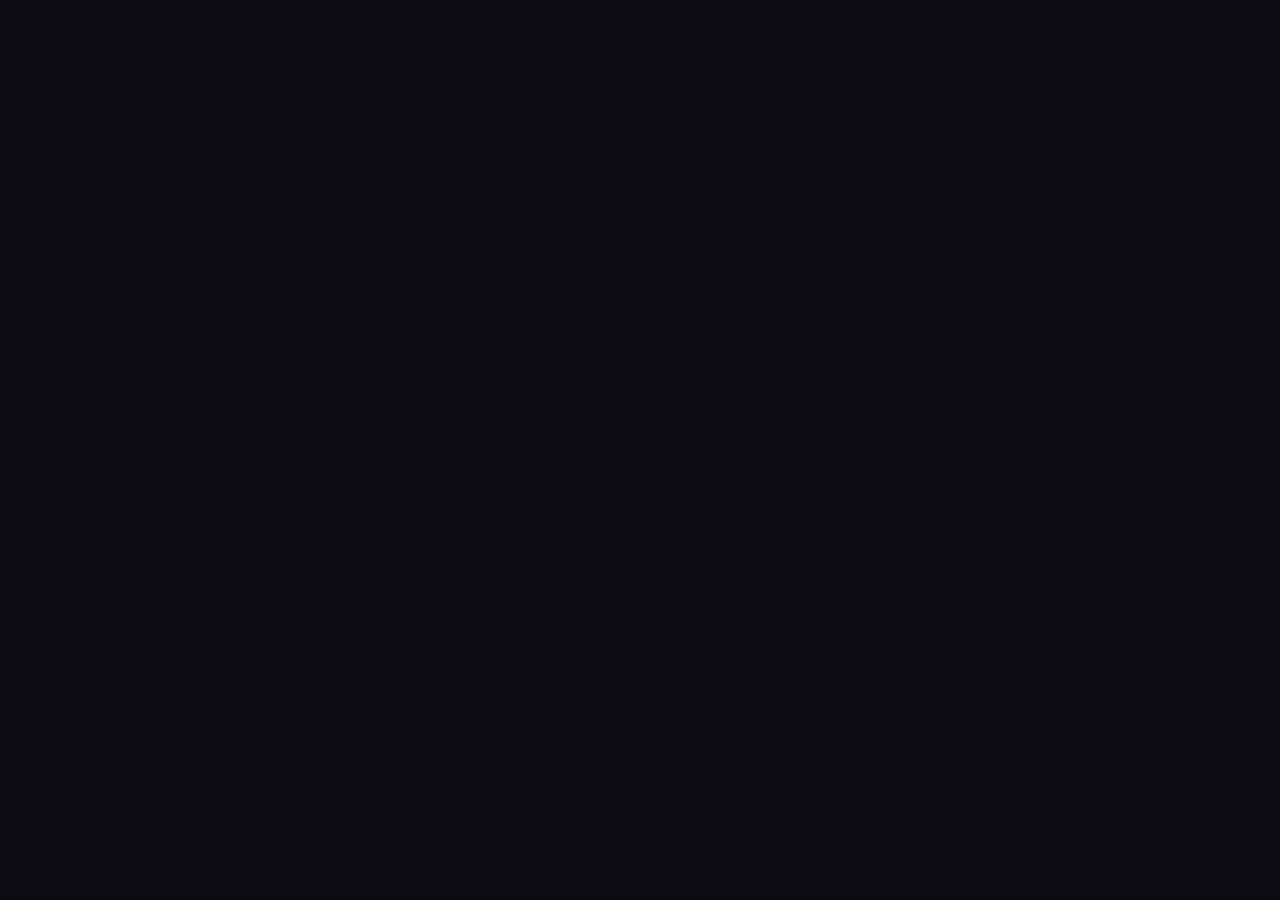
==== index.html @ bf1c36b2 "Cache-busting: forzar actualizacion para que no se vea version vieja cacheada" ====
<!DOCTYPE html>
<html lang="es">
<head>
<meta charset="UTF-8">
<meta name="viewport" content="width=device-width, initial-scale=1.0, maximum-scale=1.0, user-scalable=no">
<meta name="theme-color" content="#0a0a0f">
<meta http-equiv="Cache-Control" content="no-cache, no-store, must-revalidate">
<meta http-equiv="Pragma" content="no-cache">
<meta http-equiv="Expires" content="0">
<title>LUXTIN</title>
<link rel="manifest" href="manifest.json">
<link rel="icon" type="image/png" href="assets/favicon-32.png">
<link rel="apple-touch-icon" href="assets/luxtin-logo-128.png">
<link rel="stylesheet" href="style.css?v=380">
</head>
<body>

<!-- ===================== LOGIN SCREEN ===================== -->
<div id="login-screen" class="login-screen" style="display:none;position:fixed;inset:0;z-index:9999;background:linear-gradient(135deg,#0a0a14,#1a1a2e,#0a0a14);flex-direction:column;align-items:center;justify-content:center;padding:2rem;text-align:center;">
  <div style="max-width:400px;width:100%;">
    <img src="assets/luxtin-logo-new.png" alt="LUXTIN TV" style="width:140px;margin-bottom:1.5rem;border-radius:16px;box-shadow:0 8px 32px rgba(180,140,60,0.3);">
    <h1 style="font-size:1.8rem;font-weight:800;background:linear-gradient(135deg,#c9a84c,#f0d878);-webkit-background-clip:text;-webkit-text-fill-color:transparent;margin-bottom:0.5rem;">LUXTIN TV</h1>
    <p style="color:#888;margin-bottom:2rem;">Ingresá tu correo y clave para acceder</p>
    
    <input type="email" id="login-email" placeholder="correo@gmail.com" style="width:100%;padding:0.9rem 1rem;background:rgba(255,255,255,0.05);border:1px solid rgba(255,255,255,0.1);border-radius:10px;color:#fff;font-size:1rem;margin-bottom:0.8rem;outline:none;box-sizing:border-box;" autocomplete="email">
    <input type="password" id="login-password" placeholder="Tu clave de acceso" style="width:100%;padding:0.9rem 1rem;background:rgba(255,255,255,0.05);border:1px solid rgba(255,255,255,0.1);border-radius:10px;color:#fff;font-size:1rem;margin-bottom:1rem;outline:none;box-sizing:border-box;" autocomplete="current-password">
    
    <button onclick="doLogin()" style="width:100%;padding:0.9rem;background:linear-gradient(135deg,#c9a84c,#e6c060);border:none;border-radius:10px;color:#1a1a2e;font-size:1rem;font-weight:700;cursor:pointer;margin-bottom:0.5rem;">Iniciar Sesión</button>
    <button onclick="createTrial()" style="width:100%;padding:0.9rem;background:transparent;border:1px solid rgba(201,168,76,0.3);border-radius:10px;color:#c9a84c;font-size:0.95rem;font-weight:600;cursor:pointer;margin-bottom:1rem;">Probar gratis 2 días</button>
    
    <div id="login-error" style="color:#e74c3c;font-size:0.85rem;min-height:1.2rem;margin-top:0.5rem;"></div>
    <div id="login-success" style="color:#2ecc71;font-size:0.85rem;min-height:1.2rem;margin-top:0.5rem;"></div>
    
    <p style="color:#555;font-size:0.75rem;margin-top:1.5rem;">Para acceder, pedí tu clave al administrador.<br>Si no tenés cuenta, probá gratis 2 días.</p>
  </div>

    <!-- Música de bienvenida (hidden YouTube) -->
    <div id="welcome-music-container" style="position:fixed;bottom:-100px;right:-100px;width:1px;height:1px;overflow:hidden;opacity:0;pointer-events:none;">
      <iframe id="welcome-music-frame" width="1" height="1" frameborder="0" allow="autoplay" style="display:none;"></iframe>
    </div>
    <!-- Botón para activar música (algunos navegadores bloquean autoplay) -->
    <div id="music-activate" style="position:fixed;bottom:1rem;right:1rem;z-index:10000;display:none;">
      <button onclick="startWelcomeMusic()" style="background:linear-gradient(135deg,#c9a84c,#e6c060);border:none;border-radius:50%;width:48px;height:48px;cursor:pointer;font-size:1.2rem;box-shadow:0 4px 12px rgba(201,168,76,0.4);transition:transform 0.2s;" title="Activar música de bienvenida">🎵</button>
    </div>
</div>

<!-- ===================== PAYMENT SCREEN (expirado) ===================== -->
<div id="payment-screen" class="login-screen" style="display:none;position:fixed;inset:0;z-index:9999;background:linear-gradient(135deg,#1a0a0a,#2e1a1a);flex-direction:column;align-items:center;justify-content:center;padding:2rem;text-align:center;">
  <div style="max-width:400px;width:100%;">
    <div style="font-size:3rem;margin-bottom:1rem;">⚠️</div>
    <h1 style="color:#e74c3c;font-size:1.5rem;margin-bottom:1rem;">Tu acceso expiró</h1>
    <p style="color:#aaa;margin-bottom:2rem;">Para seguir disfrutando de LUXTIN TV, pagá la factura:</p>
    
    <div style="background:rgba(255,255,255,0.05);border:1px solid rgba(255,255,255,0.1);border-radius:12px;padding:1.5rem;margin-bottom:1.5rem;">
      <p style="color:#888;font-size:0.85rem;margin-bottom:0.5rem;">Pagá a este número:</p>
      <p style="font-size:1.6rem;font-weight:800;color:#c9a84c;letter-spacing:2px;">2634524659</p>
      <p style="color:#666;font-size:0.8rem;margin-top:0.5rem;">Argentina · Transferencia / MercadoPago</p>
    </div>
    
    <div style="background:rgba(255,255,255,0.03);border-radius:10px;padding:1rem;margin-bottom:1.5rem;">
      <p style="color:#888;font-size:0.85rem;margin-bottom:0.8rem;">Planes disponibles:</p>
      <p style="color:#c9a84c;font-size:0.9rem;">💰 $15,000 → 10 días</p>
      <p style="color:#c9a84c;font-size:0.9rem;">💰 $20,000 → 25 días</p>
      <p style="color:#c9a84c;font-size:0.9rem;">💰 $25,000 → 30 días</p>
    </div>
    
    <button onclick="location.reload()" style="width:100%;padding:0.9rem;background:rgba(255,255,255,0.1);border:none;border-radius:10px;color:#fff;font-size:1rem;font-weight:600;cursor:pointer;">Ya pagué - Reintentar</button>
    <button onclick="logout()" style="width:100%;padding:0.7rem;background:transparent;border:none;color:#666;font-size:0.85rem;cursor:pointer;margin-top:0.5rem;">Cerrar sesión</button>
  </div>
</div>

<!-- ===================== SPLASH ANIMATION ===================== -->
<div id="splash" class="splash-screen">
  <div class="splash-bg"></div>
  <div class="splash-content">
    <div class="luxtin-logo-wrap">
      <img src="assets/luxtin-logo-new.png" alt="LUXTIN TV" class="luxtin-logo-img">
      <div class="luxtin-shine"></div>
    </div>
    <div class="luxtin-subtitle">FÚTBOL · MÚSICA · PELÍCULAS · TV</div>
  </div>
</div>

<!-- ===================== MAIN APP ===================== -->
<div id="app" class="app hidden">

  <!-- TOP BAR -->
  <header class="topbar">
    <div class="topbar-logo"><img src="assets/luxtin-logo-new.png" alt="LUXTIN" class="topbar-logo-img"></div>
    <div id="user-info" style="display:flex;align-items:center;gap:0.5rem;margin-left:auto;padding-right:0.5rem;">
      <span id="user-plan-badge" style="background:linear-gradient(135deg,#c9a84c,#e6c060);color:#1a1a2e;font-size:0.7rem;font-weight:700;padding:0.2rem 0.5rem;border-radius:6px;display:none;"></span>
      <span id="user-days" style="color:#888;font-size:0.75rem;display:none;"></span>
      <button onclick="logout()" id="logout-btn" style="background:transparent;border:1px solid rgba(255,255,255,0.15);color:#888;font-size:0.7rem;padding:0.3rem 0.6rem;border-radius:6px;cursor:pointer;display:none;">Salir</button>
    </div>
    <div id="device-selector" style="display:flex;gap:0.3rem;margin-left:0.5rem;">
      <button onclick="setDeviceMode('mobile')" id="btn-mobile" style="background:rgba(201,168,76,0.15);border:1px solid rgba(201,168,76,0.3);color:#c9a84c;font-size:0.7rem;padding:0.3rem 0.5rem;border-radius:6px;cursor:pointer;" title="Modo celular">📱</button>
      <button onclick="setDeviceMode('tv')" id="btn-tv" style="background:transparent;border:1px solid rgba(255,255,255,0.1);color:#666;font-size:0.7rem;padding:0.3rem 0.5rem;border-radius:6px;cursor:pointer;" title="Modo televisor">📺</button>
    </div>
    <nav class="nav-tabs">
      <button class="nav-btn active" data-section="deportes">
        <svg width="22" height="22" viewBox="0 0 24 24" fill="none" stroke="currentColor" stroke-width="2"><circle cx="12" cy="12" r="10"/><path d="M12 2v20M2 12h20"/></svg>
        <span>Deportes</span>
      </button>
      <button class="nav-btn" data-section="musica">
        <svg width="22" height="22" viewBox="0 0 24 24" fill="none" stroke="currentColor" stroke-width="2"><path d="M9 18V5l12-2v13"/><circle cx="6" cy="18" r="3"/><circle cx="18" cy="16" r="3"/></svg>
        <span>Música</span>
      </button>
      <button class="nav-btn" data-section="peliculas">
        <svg width="22" height="22" viewBox="0 0 24 24" fill="none" stroke="currentColor" stroke-width="2"><rect x="2" y="2" width="20" height="20" rx="2.18"/><path d="M10 15V9l5 3-5 3z" fill="currentColor"/></svg>
        <span>Películas</span>
      </button>
      <button class="nav-btn" data-section="disney">
        <svg width="22" height="22" viewBox="0 0 24 24" fill="none" stroke="currentColor" stroke-width="2"><path d="M12 2L2 7l10 5 10-5-10-5z"/><path d="M2 17l10 5 10-5"/><path d="M2 12l10 5 10-5"/></svg>
        <span>Disney Jr</span>
      </button>
      <button class="nav-btn" data-section="noticias">
        <svg width="22" height="22" viewBox="0 0 24 24" fill="none" stroke="currentColor" stroke-width="2"><rect x="2" y="3" width="20" height="14" rx="2"/><path d="M2 8h20M6 12h6M6 16h4"/><path d="M19 17v4h-3v-4M5 21h14"/></svg>
        <span>Noticias</span>
      </button>
    </nav>
  </header>

  <!-- ===================== SECCIÓN DEPORTES ===================== -->
  <section id="deportes" class="section active">
    <div class="section-header">
      <h1>Partidos en Vivo</h1>
      <p class="section-sub">Fútbol mundial en tiempo real — datos de ESPN + ver partidos en YouTube</p>
    </div>

    <!-- Canal de deportes en vivo (TyC Sports YouTube) -->
    <div style="position:relative;width:100%;padding-top:56.25%;border-radius:var(--radius-md);overflow:hidden;background:#000;margin-bottom:1rem;">
      <iframe id="sports-live-iframe"
        src="https://www.youtube.com/embed/live_stream?channel=UC72ZaBKI-Bo5fjmWEYonhJw&autoplay=0"
        style="position:absolute;inset:0;width:100%;height:100%;border:none;"
        allow="autoplay; encrypted-media; fullscreen; picture-in-picture"
        allowfullscreen
        frameborder="0"></iframe>
    </div>
    <div style="text-align:center;font-size:0.8rem;color:var(--text-muted);margin-bottom:1rem;">
      📺 TyC Sports en YouTube (cuando esté en vivo)
    </div>

    <div class="filter-chips" id="league-filters">
      <button class="chip active" data-league="all">Todas</button>
      <button class="chip" data-league="arg.1">Argentina</button>
      <button class="chip" data-league="eng.1">Inglaterra</button>
      <button class="chip" data-league="esp.1">España</button>
      <button class="chip" data-league="ita.1">Italia</button>
      <button class="chip" data-league="ger.1">Alemania</button>
      <button class="chip" data-league="fra.1">Francia</button>
      <button class="chip" data-league="bra.1">Brasil</button>
      <button class="chip" data-league="mex.1">México</button>
      <button class="chip" data-league="uefa.champions">Champions</button>
      <button class="chip" data-league="uefa.europa">Europa League</button>
      <button class="chip" data-league="usa.1">MLS</button>
      <button class="chip" data-league="ned.1">Holland</button>
      <button class="chip" data-league="por.1">Portugal</button>
      <button class="chip" data-league="col.1">Colombia</button>
    </div>

    <div id="matches-list" class="matches-list">
      <div class="loading">Cargando partidos en vivo...</div>
    </div>

    <button id="refresh-matches" class="btn-primary">🔄 Actualizar partidos</button>
  </section>

  <!-- ===================== SECCIÓN MÚSICA ===================== -->
  <section id="musica" class="section">
    <div class="section-header">
      <h1>Música</h1>
      <p class="section-sub">Cientos de canciones para reproducir — busca o explora por género</p>
    </div>

    <div class="search-bar">
      <input type="text" id="music-search" placeholder="Buscar canción o artista...">
      <button id="music-search-btn" class="btn-primary">Buscar</button>
    </div>

    <div class="filter-chips" id="music-genre-filters">
      <button class="chip active" data-genre="trending">🔥 Tendencias</button>
      <button class="chip" data-genre="hits2026">✨ Éxitos 2026</button>
      <button class="chip" data-genre="clasicos2015">📻 Clásicos 2015</button>
      <button class="chip" data-genre="pop">Pop</button>
      <button class="chip" data-genre="reggaeton">Reggaeton</button>
      <button class="chip" data-genre="rock">Rock</button>
      <button class="chip" data-genre="electronica">Electrónica</button>
      <button class="chip" data-genre="hip hop">Hip Hop</button>
      <button class="chip" data-genre="cumbia">Cumbia</button>
      <button class="chip" data-genre="salsa">Salsa</button>
      <button class="chip" data-genre="bachata">Bachata</button>
      <button class="chip" data-genre="romantica">Romántica</button>
      <button class="chip" data-genre="rap">Rap</button>
      <button class="chip" data-genre="trap">Trap</button>
    </div>

    <!-- REPRODUCTOR — Canción completa por YouTube -->
    <div id="music-player" class="music-player hidden">
      <div class="player-info">
        <div class="player-main-row">
          <img id="player-artwork" class="player-artwork" src="" alt="">
          <div class="player-text">
            <div id="now-playing-title" class="now-playing-title"></div>
            <div id="now-playing-channel" class="now-playing-channel"></div>
          </div>
        </div>
        <!-- YouTube embed — canción completa -->
        <div style="position:relative;width:100%;padding-top:56.25%;border-radius:var(--radius-md);overflow:hidden;background:#000;margin-top:0.6rem;">
          <iframe id="music-youtube-player"
            src=""
            style="position:absolute;inset:0;width:100%;height:100%;border:none;"
            allow="autoplay; encrypted-media; fullscreen; picture-in-picture"
            allowfullscreen
            frameborder="0"></iframe>
        </div>
        <div class="player-controls" style="margin-top:0.6rem;">
          <button id="prev-track" class="ctrl-btn">⏮ Anterior</button>
          <button id="next-track" class="ctrl-btn">⏭ Siguiente</button>
          <button id="minimize-player" class="ctrl-btn mini-btn">▾ Minimizar</button>
        </div>
      </div>
    </div>

    <div id="music-grid" class="music-grid">
      <div class="loading">Cargando música...</div>
    </div>
  </section>

  <!-- ===================== SECCIÓN PELÍCULAS ===================== -->
  <section id="peliculas" class="section">
    <div class="section-header">
      <h1>Películas</h1>
      <p class="section-sub">5.500+ películas reales con pósters — elige tu categoría</p>
    </div>

    <div class="filter-chips" id="movie-categories">
      <button class="chip active" data-cat="todas">🎬 Todas las películas</button>
      <button class="chip" data-cat="destacadas">⭐ Destacadas</button>
      <button class="chip" data-cat="ninos">👶 Niños</button>
      <button class="chip" data-cat="adolescentes">🎬 Adolescentes</button>
      <button class="chip" data-cat="adultos">🎭 Adultos</button>
    </div>

    <div class="search-bar">
      <input type="text" id="movie-search" placeholder="Buscar película...">
      <button id="movie-search-btn" class="btn-primary">Buscar</button>
    </div>

    <div id="movies-grid" class="movies-grid">
      <div class="loading">Cargando películas...</div>
    </div>

    <div id="movie-modal" class="movie-modal hidden">
      <div class="modal-content">
        <button id="close-modal" class="modal-close">✕</button>
        <div id="modal-body"></div>
      </div>
    </div>
  </section>

  <!-- ===================== SECCIÓN DISNEY JUNIOR (YouTube) ===================== -->
  <section id="disney" class="section">
    <div class="section-header">
      <h1>Disney Junior</h1>
      <p class="section-sub">Dibujitos y series para los más chiquitos — episodios completos en español</p>
    </div>

    <!-- Reproductor principal de YouTube -->
    <div style="position:relative;width:100%;padding-top:56.25%;border-radius:var(--radius-md);overflow:hidden;background:#000;margin-bottom:0.5rem;">
      <iframe id="disney-player"
        src="https://www.youtube.com/embed/rcqU4Ls13qA?autoplay=0"
        style="position:absolute;inset:0;width:100%;height:100%;border:none;"
        allow="autoplay; encrypted-media; fullscreen; picture-in-picture"
        allowfullscreen
        frameborder="0"></iframe>
    </div>
    <div id="disney-now-playing" style="text-align:center;font-size:0.85rem;color:var(--text-muted);margin-bottom:1.5rem;">
      ▶ Reproduciendo: La Casa de Mickey Mouse — El deportetón de Mickey
    </div>

    <div class="section-header" style="margin-top:1rem;">
      <h2 style="font-size:1.3rem;">📺 Elegí un episodio</h2>
    </div>

    <div id="disney-episodes-grid" class="disney-episodes-grid">
      <!-- Generado por JS -->
    </div>
  </section>

  <!-- ===================== SECCIÓN NOTICIAS 24/7 (YouTube) ===================== -->
  <section id="noticias" class="section">
    <div class="section-header">
      <h1>Noticias 24 Horas</h1>
      <p class="section-sub">Noticias de Argentina en vivo — nunca se corta</p>
    </div>

    <!-- Selector de canal de noticias -->
    <div class="filter-chips" id="news-channels" style="margin-bottom:1rem;">
      <button class="chip active" data-news-channel="tn">TN (Todo Noticias)</button>
      <button class="chip" data-news-channel="c13">El Trece (Canal 13)</button>
      <button class="chip" data-news-channel="c13sj">Canal 13 San Juan (Cuyo)</button>
      <button class="chip" data-news-channel="a24">A24</button>
      <button class="chip" data-news-channel="ln">LN+</button>
    </div>

    <!-- Player principal de YouTube — 24/7 en vivo -->
    <div style="position:relative;width:100%;padding-top:56.25%;border-radius:var(--radius-md);overflow:hidden;background:#000;margin-bottom:0.5rem;">
      <iframe id="news-player"
        src="https://www.youtube.com/embed/live_stream?channel=UCj6PcyLvpnIRT_2W_mwa9Aw&autoplay=0"
        style="position:absolute;inset:0;width:100%;height:100%;border:none;"
        allow="autoplay; encrypted-media; fullscreen; picture-in-picture"
        allowfullscreen
        frameborder="0"></iframe>
    </div>

    <div style="background:var(--card-bg);border-radius:var(--radius-md);padding:1rem 1.2rem;margin-bottom:1rem;">
      <div style="display:flex;align-items:center;gap:0.6rem;margin-bottom:0.5rem;">
        <span style="width:10px;height:10px;background:#e74c3c;border-radius:50%;animation:pulse 2s infinite;display:inline-block;"></span>
        <span id="news-channel-name" style="font-weight:700;color:var(--text-primary);">EN VIVO · TN (Todo Noticias) — 24 horas</span>
      </div>
      <p style="font-size:0.85rem;color:var(--text-muted);margin:0;">Noticias de Argentina y el mundo las 24 horas, los 7 días. Transmisión continua por YouTube, sin cortes. Cambiá de canal arriba si querés.</p>
    </div>
  </section>

  <!-- MINI PLAYER -->
  <div id="mini-player" class="mini-player hidden">
    <div class="mini-player-info">
      <div id="mini-title"></div>
    </div>
    <button id="expand-player" class="ctrl-btn">▴ Expandir</button>
  </div>

</div>

<script src="movie-database.js?v=15001"></script>
<script src="app.js?v=380"></script>
</body>
</html>
---- style.css ----
/* ===================== RESET & BASE ===================== */
*, *::before, *::after {
  margin: 0;
  padding: 0;
  box-sizing: border-box;
}

:root {
  --bg: #0a0a0f;
  --bg-card: #15151f;
  --bg-card-hover: #1e1e2e;
  --primary: #6c5ce7;
  --primary-light: #a29bfe;
  --accent: #00cec9;
  --text: #f0f0f5;
  --text-muted: #8888a0;
  --border: #2a2a3a;
  --danger: #e74c3c;
  --green: #00b894;
  --radius: 14px;
  --radius-sm: 8px;
  --font: -apple-system, BlinkMacSystemFont, 'Segoe UI', Roboto, 'Helvetica Neue', sans-serif;
  --max-width: 1200px;
}

html {
  font-size: clamp(14px, 3.5vw, 16px);
}

body {
  background: var(--bg);
  color: var(--text);
  font-family: var(--font);
  overflow-x: hidden;
  min-height: 100vh;
  -webkit-font-smoothing: antialiased;
}

.hidden { display: none !important; }

a { color: inherit; }

/* ===================== SPLASH SCREEN ===================== */
.splash-screen {
  position: fixed;
  inset: 0;
  z-index: 9999;
  display: flex;
  align-items: center;
  justify-content: center;
  background: #000;
  animation: splashFadeOut 0.8s ease 5.2s forwards;
}

.splash-bg {
  position: absolute;
  inset: 0;
  background: radial-gradient(ellipse at center, #1a1a3e 0%, #0a0a1a 40%, #000 100%);
  animation: bgPulse 3s ease infinite;
}

.splash-content {
  position: relative;
  z-index: 2;
  text-align: center;
}

.luxtin-logo-wrap {
  position: relative;
  overflow: hidden;
  display: inline-block;
  padding: 0.5rem 1rem;
}

.luxtin-logo-img {
  width: clamp(180px, 45vw, 320px);
  height: auto;
  display: block;
  margin: 0 auto;
  border-radius: 22%;
  opacity: 0;
  transform: scale(0.7) translateY(20px);
  filter: drop-shadow(0 10px 30px rgba(212, 175, 55, 0.5));
  animation: logoIn 0.9s cubic-bezier(0.34, 1.56, 0.64, 1) forwards;
}

.luxtin-shine {
  position: absolute;
  top: 0;
  left: -100%;
  width: 60%;
  height: 100%;
  background: linear-gradient(120deg, transparent, rgba(255,255,255,0.35), transparent);
  animation: shine 2s ease 0.9s;
}

.luxtin-subtitle {
  margin-top: 1.2rem;
  font-size: clamp(0.7rem, 2.5vw, 1rem);
  letter-spacing: 0.4em;
  color: var(--text-muted);
  opacity: 0;
  animation: fadeInUp 0.8s ease 1.2s forwards;
}

@keyframes logoIn {
  60% { opacity: 1; transform: scale(1.05) translateY(0); }
  100% { opacity: 1; transform: scale(1) translateY(0); }
}

@keyframes bgPulse {
  0%, 100% { opacity: 0.8; }
  50% { opacity: 1; }
}

@keyframes gradientShift {
  0% { background-position: 0% center; }
  50% { background-position: 100% center; }
  100% { background-position: 0% center; }
}

@keyframes shine {
  to { left: 200%; }
}

@keyframes fadeInUp {
  from { opacity: 0; transform: translateY(20px); }
  to { opacity: 1; transform: translateY(0); }
}

@keyframes splashFadeOut {
  to { opacity: 0; visibility: hidden; pointer-events: none; }
}

/* ===================== APP LAYOUT ===================== */
.app {
  max-width: var(--max-width);
  margin: 0 auto;
  min-height: 100vh;
  padding-bottom: 80px;
}

/* ===================== TOPBAR ===================== */
.topbar {
  position: sticky;
  top: 0;
  z-index: 100;
  background: rgba(10, 10, 15, 0.95);
  backdrop-filter: blur(12px);
  -webkit-backdrop-filter: blur(12px);
  border-bottom: 1px solid var(--border);
  padding: 0.8rem 1rem;
}

.topbar-logo {
  text-align: center;
  margin-bottom: 0.4rem;
  display: flex;
  justify-content: center;
}

.topbar-logo-img {
  height: 40px;
  width: auto;
  display: block;
  border-radius: 22%;
}

.nav-tabs {
  display: flex;
  justify-content: center;
  gap: 0.5rem;
}

.nav-btn {
  display: flex;
  flex-direction: column;
  align-items: center;
  gap: 0.2rem;
  background: none;
  border: none;
  color: var(--text-muted);
  font-size: 0.7rem;
  font-weight: 600;
  padding: 0.5rem 0.8rem;
  border-radius: var(--radius-sm);
  cursor: pointer;
  transition: all 0.3s ease;
}

.nav-btn:hover { color: var(--text); }

.nav-btn.active {
  color: var(--primary-light);
  background: rgba(108, 92, 231, 0.15);
}

/* ===================== SECTIONS ===================== */
.section {
  padding: 1.2rem;
  display: none;
  animation: sectionIn 0.4s ease;
}

.section.active { display: block; }

@keyframes sectionIn {
  from { opacity: 0; transform: translateY(10px); }
  to { opacity: 1; transform: translateY(0); }
}

.section-header {
  margin-bottom: 1.2rem;
}

.section-header h1 {
  font-size: 1.6rem;
  font-weight: 800;
  margin-bottom: 0.3rem;
}

.section-sub {
  color: var(--text-muted);
  font-size: 0.85rem;
}

/* ===================== FILTER CHIPS ===================== */
.filter-chips {
  display: flex;
  gap: 0.5rem;
  overflow-x: auto;
  padding-bottom: 0.6rem;
  margin-bottom: 1rem;
  -webkit-overflow-scrolling: touch;
}

.filter-chips::-webkit-scrollbar { height: 3px; }
.filter-chips::-webkit-scrollbar-thumb { background: var(--border); border-radius: 3px; }

.chip {
  white-space: nowrap;
  padding: 0.4rem 1rem;
  background: var(--bg-card);
  border: 1px solid var(--border);
  color: var(--text-muted);
  border-radius: 20px;
  font-size: 0.8rem;
  font-weight: 600;
  cursor: pointer;
  transition: all 0.2s ease;
}

.chip:hover { background: var(--bg-card-hover); color: var(--text); }

.chip.active {
  background: linear-gradient(135deg, var(--primary), var(--primary-light));
  color: white;
  border-color: transparent;
}

/* ===================== MATCHES ===================== */
.matches-list {
  display: flex;
  flex-direction: column;
  gap: 0.8rem;
}

.match-card {
  background: var(--bg-card);
  border: 1px solid var(--border);
  border-radius: var(--radius);
  padding: 1rem;
  transition: all 0.3s ease;
}

.match-card:hover { background: var(--bg-card-hover); }

.match-card.live {
  border-color: var(--danger);
  box-shadow: 0 0 0 1px rgba(231, 76, 60, 0.3);
}

.match-header {
  display: flex;
  justify-content: space-between;
  align-items: center;
  margin-bottom: 0.8rem;
  font-size: 0.75rem;
  color: var(--text-muted);
}

.match-league {
  font-weight: 600;
  text-transform: uppercase;
  letter-spacing: 0.05em;
}

.live-badge {
  background: var(--danger);
  color: white;
  padding: 0.2rem 0.6rem;
  border-radius: 4px;
  font-weight: 700;
  font-size: 0.7rem;
  display: flex;
  align-items: center;
  gap: 0.3rem;
}

.live-dot {
  width: 6px;
  height: 6px;
  background: white;
  border-radius: 50%;
  animation: livePulse 1s infinite;
}

@keyframes livePulse {
  0%, 100% { opacity: 1; }
  50% { opacity: 0.3; }
}

.match-teams {
  display: flex;
  align-items: center;
  justify-content: space-between;
  gap: 0.5rem;
}

.team {
  display: flex;
  flex-direction: column;
  align-items: center;
  gap: 0.3rem;
  flex: 1;
}

.team-name {
  font-size: 0.8rem;
  font-weight: 700;
  text-align: center;
}

.team-badge {
  width: 40px;
  height: 40px;
  border-radius: 50%;
  background: var(--border);
  display: flex;
  align-items: center;
  justify-content: center;
  font-size: 1rem;
  font-weight: 800;
  color: var(--primary-light);
}

.team-logo {
  width: 40px;
  height: 40px;
  object-fit: contain;
}

.match-score {
  font-size: 1.4rem;
  font-weight: 800;
  padding: 0 0.5rem;
  min-width: 80px;
  text-align: center;
}

.match-score.live { color: var(--accent); }

.loading {
  text-align: center;
  padding: 2rem;
  color: var(--text-muted);
  font-size: 0.9rem;
}

/* ===================== BUTTONS ===================== */
.btn-primary {
  background: linear-gradient(135deg, var(--primary), var(--primary-light));
  color: white;
  border: none;
  padding: 0.7rem 1.5rem;
  border-radius: var(--radius-sm);
  font-size: 0.85rem;
  font-weight: 700;
  cursor: pointer;
  transition: all 0.3s ease;
  margin-top: 1rem;
  display: inline-block;
}

.btn-primary:hover { opacity: 0.9; transform: translateY(-1px); }
.btn-primary:active { transform: translateY(0); }

/* ===================== SEARCH BAR ===================== */
.search-bar {
  display: flex;
  gap: 0.6rem;
  margin-bottom: 1.2rem;
}

.search-bar input {
  flex: 1;
  background: var(--bg-card);
  border: 1px solid var(--border);
  color: var(--text);
  padding: 0.7rem 1rem;
  border-radius: var(--radius-sm);
  font-size: 0.9rem;
  outline: none;
  transition: border 0.2s ease;
}

.search-bar input:focus { border-color: var(--primary); }

/* ===================== MUSIC PLAYER ===================== */
.music-player {
  background: var(--bg-card);
  border: 1px solid var(--border);
  border-radius: var(--radius);
  overflow: hidden;
  margin-bottom: 1.2rem;
}

.player-info {
  padding: 1rem;
  display: flex;
  flex-direction: column;
  gap: 0.6rem;
}

.player-main-row {
  display: flex;
  gap: 0.8rem;
  align-items: center;
}

.player-artwork {
  width: 60px;
  height: 60px;
  border-radius: var(--radius-sm);
  object-fit: cover;
  flex-shrink: 0;
}

.player-text {
  min-width: 0;
}

.now-playing-title {
  font-size: 1rem;
  font-weight: 700;
  white-space: nowrap;
  overflow: hidden;
  text-overflow: ellipsis;
}

.now-playing-channel {
  color: var(--text-muted);
  font-size: 0.8rem;
  white-space: nowrap;
  overflow: hidden;
  text-overflow: ellipsis;
}

.player-controls {
  display: flex;
  gap: 0.6rem;
  align-items: center;
  flex-wrap: wrap;
}

.ctrl-btn {
  background: var(--bg-card-hover);
  border: 1px solid var(--border);
  color: var(--text);
  width: 40px;
  height: 40px;
  border-radius: 50%;
  display: flex;
  align-items: center;
  justify-content: center;
  cursor: pointer;
  font-size: 0.9rem;
  transition: all 0.2s ease;
  flex-shrink: 0;
}

.ctrl-btn:hover { background: var(--primary); color: white; border-color: transparent; }

.mini-btn {
  width: auto;
  padding: 0 1rem;
  border-radius: var(--radius-sm);
  font-size: 0.75rem;
}

audio {
  border-radius: var(--radius-sm);
}

/* ===================== MUSIC GRID ===================== */
.music-grid {
  display: grid;
  grid-template-columns: repeat(auto-fill, minmax(min(160px, 100%), 1fr));
  gap: 0.8rem;
}

.music-card {
  background: var(--bg-card);
  border: 1px solid var(--border);
  border-radius: var(--radius-sm);
  overflow: hidden;
  cursor: pointer;
  transition: all 0.3s ease;
}

.music-card:hover {
  background: var(--bg-card-hover);
  transform: translateY(-3px);
  border-color: var(--primary);
}

.music-thumb {
  width: 100%;
  aspect-ratio: 1;
  object-fit: cover;
  background: var(--border);
  display: block;
}

.music-info {
  padding: 0.6rem;
}

.music-title {
  font-size: 0.8rem;
  font-weight: 600;
  margin-bottom: 0.2rem;
  display: -webkit-box;
  -webkit-line-clamp: 2;
  -webkit-box-orient: vertical;
  overflow: hidden;
}

.music-channel {
  font-size: 0.7rem;
  color: var(--text-muted);
}

/* ===================== MOVIES ===================== */
.movies-grid {
  display: grid;
  grid-template-columns: repeat(auto-fill, minmax(min(150px, 48%), 1fr));
  gap: 0.8rem;
}

.movie-card {
  background: var(--bg-card);
  border: 1px solid var(--border);
  border-radius: var(--radius);
  overflow: hidden;
  cursor: pointer;
  transition: all 0.3s ease;
}

.movie-card:hover {
  transform: translateY(-4px);
  border-color: var(--primary);
  box-shadow: 0 8px 24px rgba(0,0,0,0.4);
}

.movie-poster-img {
  width: 100%;
  aspect-ratio: 2/3;
  object-fit: cover;
  display: block;
  background: var(--border);
}

.movie-poster {
  width: 100%;
  aspect-ratio: 2/3;
  object-fit: cover;
  background: var(--border);
  display: block;
}

.movie-card-info {
  padding: 0.6rem;
}

.movie-card-title {
  font-size: 0.8rem;
  font-weight: 600;
  margin-bottom: 0.2rem;
  display: -webkit-box;
  -webkit-line-clamp: 2;
  -webkit-box-orient: vertical;
  overflow: hidden;
}

.movie-card-meta {
  display: flex;
  align-items: center;
  gap: 0.4rem;
  font-size: 0.7rem;
  color: var(--text-muted);
  flex-wrap: wrap;
}

/* ===================== MOVIE MODAL ===================== */
.movie-modal {
  position: fixed;
  inset: 0;
  z-index: 200;
  background: rgba(0,0,0,0.85);
  display: flex;
  align-items: flex-start;
  justify-content: center;
  overflow-y: auto;
  padding: 1rem;
  animation: fadeIn 0.3s ease;
}

@keyframes fadeIn { from { opacity: 0; } to { opacity: 1; } }

.modal-content {
  background: var(--bg-card);
  border-radius: var(--radius);
  max-width: 700px;
  width: 100%;
  position: relative;
  margin: auto;
}

.modal-close {
  position: absolute;
  top: 0.8rem;
  right: 0.8rem;
  z-index: 10;
  background: rgba(0,0,0,0.7);
  border: none;
  color: white;
  width: 36px;
  height: 36px;
  border-radius: 50%;
  font-size: 1rem;
  cursor: pointer;
  display: flex;
  align-items: center;
  justify-content: center;
}

.modal-backdrop {
  width: 100%;
  aspect-ratio: 16/9;
  background-size: cover;
  background-position: center;
  border-radius: var(--radius) var(--radius) 0 0;
}

.modal-body-info {
  padding: 1.2rem;
}

.modal-title {
  font-size: 1.5rem;
  font-weight: 800;
  margin-bottom: 0.5rem;
}

.modal-meta {
  display: flex;
  flex-wrap: wrap;
  gap: 0.8rem;
  margin-bottom: 0.8rem;
  font-size: 0.8rem;
  color: var(--text-muted);
}

.modal-overview {
  font-size: 0.9rem;
  line-height: 1.6;
  margin-bottom: 1rem;
}

.trailer-container {
  position: relative;
  width: 100%;
  padding-top: 56.25%;
  border-radius: var(--radius-sm);
  overflow: hidden;
  background: #000;
}

/* ===================== MINI PLAYER ===================== */
.mini-player {
  position: fixed;
  bottom: 0;
  left: 0;
  right: 0;
  z-index: 150;
  background: rgba(21, 21, 31, 0.97);
  backdrop-filter: blur(12px);
  -webkit-backdrop-filter: blur(12px);
  border-top: 1px solid var(--border);
  padding: 0.6rem 1rem;
  display: flex;
  align-items: center;
  gap: 0.8rem;
  max-width: var(--max-width);
  margin: 0 auto;
}

.mini-player-info {
  flex: 1;
  min-width: 0;
}

#mini-title {
  font-size: 0.8rem;
  font-weight: 600;
  white-space: nowrap;
  overflow: hidden;
  text-overflow: ellipsis;
}

/* ===================== RESPONSIVE ===================== */
@media (min-width: 768px) {
  .topbar {
    display: flex;
    align-items: center;
    justify-content: space-between;
    padding: 1rem 2rem;
  }

  .topbar-logo {
    margin-bottom: 0;
  }

  .topbar-logo-img {
    height: 46px;
  }

  .nav-tabs { gap: 0.8rem; }

  .nav-btn { flex-direction: row; font-size: 0.85rem; }

  .section { padding: 2rem; }

  .section-header h1 { font-size: 2rem; }

  .music-grid {
    grid-template-columns: repeat(auto-fill, minmax(160px, 1fr));
  }

  .movies-grid {
    grid-template-columns: repeat(auto-fill, minmax(180px, 1fr));
  }

  .matches-list { gap: 1rem; }

  .team-name { font-size: 0.9rem; }
  .team-logo, .team-badge { width: 48px; height: 48px; }
}

@media (min-width: 1024px) {
  .movies-grid {
    grid-template-columns: repeat(auto-fill, minmax(200px, 1fr));
  }
  .music-grid {
    grid-template-columns: repeat(auto-fill, minmax(180px, 1fr));
  }
}

/* ===================== SCROLLBAR ===================== */
::-webkit-scrollbar { width: 6px; }
::-webkit-scrollbar-track { background: var(--bg); }
::-webkit-scrollbar-thumb { background: var(--border); border-radius: 3px; }
::-webkit-scrollbar-thumb:hover { background: var(--primary); }
/* ===================== DISNEY JUNIOR ===================== */
.disney-episodes-grid {
  display: grid;
  grid-template-columns: repeat(auto-fill, minmax(200px, 1fr));
  gap: 1rem;
  margin-top: 1rem;
}

.disney-episode-card {
  cursor: pointer;
  border-radius: var(--radius-md);
  overflow: hidden;
  background: var(--card-bg);
  transition: transform 0.2s;
}

.disney-episode-card:hover {
  transform: scale(1.03);
}

.disney-episode-thumb {
  position: relative;
  aspect-ratio: 16/9;
  overflow: hidden;
  background: linear-gradient(145deg, #6c5ce7, #00cec9);
}

.disney-episode-thumb img {
  width: 100%;
  height: 100%;
  object-fit: cover;
}

.disney-play-overlay {
  position: absolute;
  inset: 0;
  display: flex;
  align-items: center;
  justify-content: center;
  font-size: 2.5rem;
  color: white;
  background: rgba(0,0,0,0.35);
  opacity: 0;
  transition: opacity 0.2s;
}

.disney-episode-card:hover .disney-play-overlay {
  opacity: 1;
}

.disney-episode-title {
  padding: 0.7rem 0.8rem;
  font-size: 0.85rem;
  font-weight: 700;
  color: var(--text-primary);
}

/* ===================== NOTICIAS EN VIVO ===================== */
@keyframes pulse {
  0%, 100% { opacity: 1; }
  50% { opacity: 0.3; }
}

/* Nav tabs con 5 botones — ajustar */
@media (max-width: 600px) {
  .nav-tabs {
    gap: 0.1rem;
  }
  .nav-btn span {
    font-size: 0.6rem;
  }
  .nav-btn svg {
    width: 18px;
    height: 18px;
  }
}

/* ===================== DEVICE MODES ===================== */

/* MODO CELULAR (por defecto) */
[data-device="mobile"] {
  --device-scale: 1;
  --device-grid-cols: 2;
  --device-font-scale: 1;
  --device-nav-size: 0.8rem;
  --device-card-width: 150px;
}

/* MODO TELEVISOR */
[data-device="tv"] {
  --device-scale: 1.6;
  --device-grid-cols: 5;
  --device-font-scale: 1.4;
  --device-nav-size: 1.2rem;
  --device-card-width: 240px;
}

[data-device="tv"] .topbar {
  padding: 1rem 2rem;
  height: 80px;
}

[data-device="tv"] .nav-btn {
  font-size: var(--device-nav-size);
  padding: 0.6rem 1.2rem;
}

[data-device="tv"] .nav-btn svg {
  width: 30px;
  height: 30px;
}

[data-device="tv"] .section-header h1 {
  font-size: 2rem;
}

[data-device="tv"] .section-sub {
  font-size: 1.1rem;
}

[data-device="tv"] .movies-grid {
  grid-template-columns: repeat(var(--device-grid-cols), 1fr);
  gap: 1.5rem;
}

[data-device="tv"] .movie-card {
  width: var(--device-card-width);
}

[data-device="tv"] .movie-title {
  font-size: 1rem;
}

[data-device="tv"] .movie-year {
  font-size: 0.9rem;
}

[data-device="tv"] .movie-poster-img {
  border-radius: 12px;
}

[data-device="tv"] .chip {
  font-size: 1rem;
  padding: 0.6rem 1.2rem;
}

[data-device="tv"] .music-card {
  width: 200px;
}

[data-device="tv"] .music-title {
  font-size: 1rem;
}

[data-device="tv"] .disney-card {
  width: var(--device-card-width);
}

[data-device="tv"] .disney-card img {
  border-radius: 12px;
}

[data-device="tv"] .section {
  padding: 1rem 2rem;
}

[data-device="tv"] .match-card {
  font-size: 1.1rem;
}

[data-device="tv"] .team-name {
  font-size: 1.1rem;
}

[data-device="tv"] #news-player,
[data-device="tv"] .player-wrapper iframe {
  border-radius: 16px;
}

[data-device="tv"] .login-screen input {
  font-size: 1.2rem;
  padding: 1.2rem;
}

[data-device="tv"] .login-screen button {
  font-size: 1.1rem;
  padding: 1.2rem;
}

[data-device="tv"] .login-screen h1 {
  font-size: 2.5rem;
}

[data-device="tv"] .splash-content {
  transform: scale(1.5);
}

/* ===================== LOGIN SCREEN ===================== */
.login-screen input:focus {
  border-color: #c9a84c;
  box-shadow: 0 0 0 2px rgba(201,168,76,0.2);
}

.login-screen button:hover {
  opacity: 0.9;
}

.login-screen button:active {
  transform: scale(0.98);
}
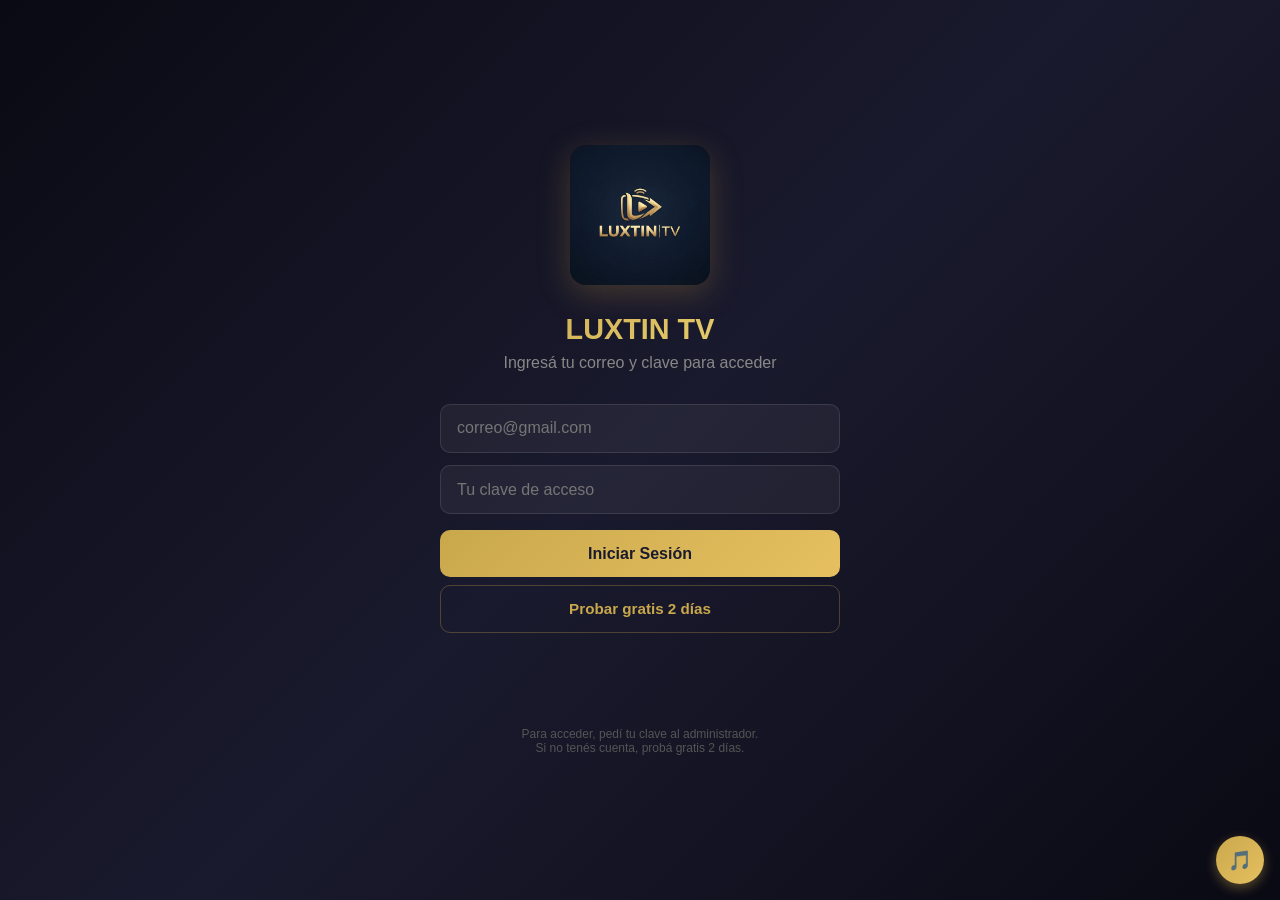
==== commit 6e8ccbb0: "Sin splash: login directo sin animacion de entrada" ====
--- a/index.html
+++ b/index.html
@@ -11,7 +11,7 @@
 <link rel="manifest" href="manifest.json">
 <link rel="icon" type="image/png" href="assets/favicon-32.png">
 <link rel="apple-touch-icon" href="assets/luxtin-logo-128.png">
-<link rel="stylesheet" href="style.css?v=380">
+<link rel="stylesheet" href="style.css?v=390">
 </head>
 <body>
 
@@ -70,7 +70,7 @@
 </div>
 
 <!-- ===================== SPLASH ANIMATION ===================== -->
-<div id="splash" class="splash-screen">
+<div id="splash" class="splash-screen" style="display:none !important;">
   <div class="splash-bg"></div>
   <div class="splash-content">
     <div class="luxtin-logo-wrap">
@@ -332,7 +332,7 @@
 
 </div>
 
-<script src="movie-database.js?v=15001"></script>
-<script src="app.js?v=380"></script>
+<script src="movie-database.js?v=15002"></script>
+<script src="app.js?v=390"></script>
 </body>
 </html>
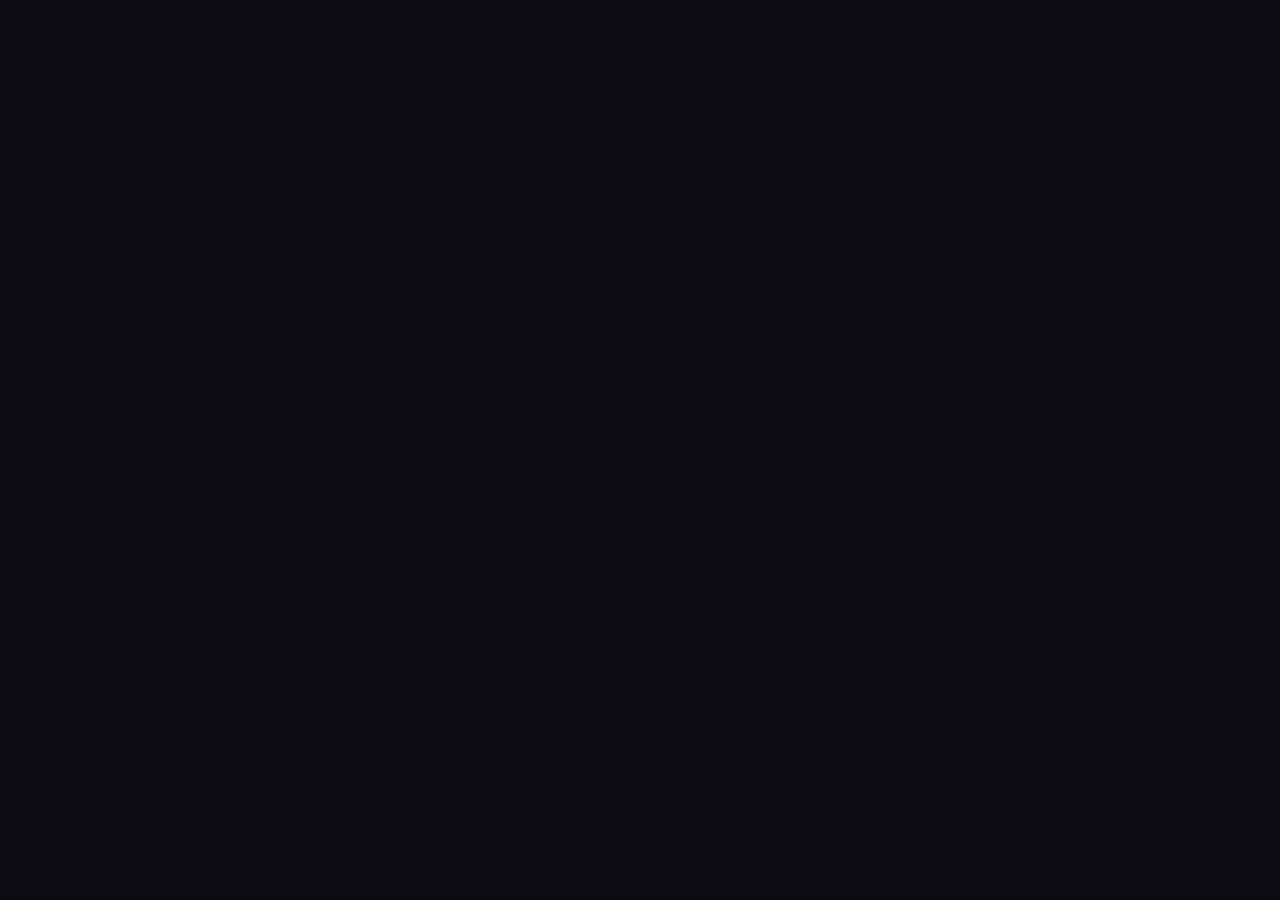
==== commit 56063757: "Splash reactivado con logo nuevo + URL backend corregida + animacion 6s" ====
--- a/index.html
+++ b/index.html
@@ -11,7 +11,7 @@
 <link rel="manifest" href="manifest.json">
 <link rel="icon" type="image/png" href="assets/favicon-32.png">
 <link rel="apple-touch-icon" href="assets/luxtin-logo-128.png">
-<link rel="stylesheet" href="style.css?v=390">
+<link rel="stylesheet" href="style.css?v=400">
 </head>
 <body>
 
@@ -70,11 +70,11 @@
 </div>
 
 <!-- ===================== SPLASH ANIMATION ===================== -->
-<div id="splash" class="splash-screen" style="display:none !important;">
+<div id="splash" class="splash-screen">
   <div class="splash-bg"></div>
   <div class="splash-content">
     <div class="luxtin-logo-wrap">
-      <img src="assets/luxtin-logo-new.png" alt="LUXTIN TV" class="luxtin-logo-img">
+      <img src="assets/luxtin-splash-logo.jpg" alt="LUXTIN TV" class="luxtin-logo-img">
       <div class="luxtin-shine"></div>
     </div>
     <div class="luxtin-subtitle">FÚTBOL · MÚSICA · PELÍCULAS · TV</div>
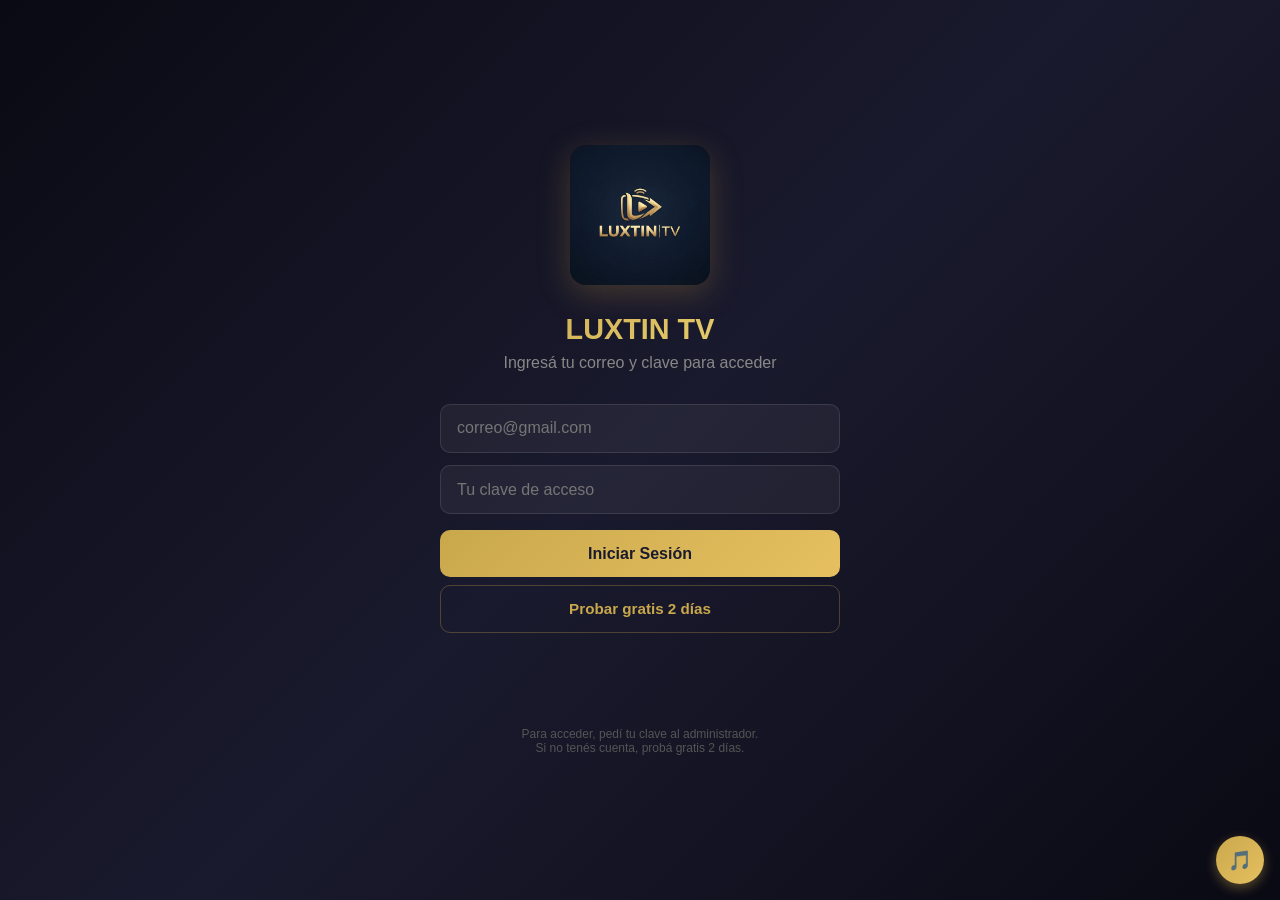
==== commit 6611aeaa: "FIX: Eliminado codigo duplicado de musica que causaba SyntaxError. Botones funcionando." ====
--- a/index.html
+++ b/index.html
@@ -70,7 +70,7 @@
 </div>
 
 <!-- ===================== SPLASH ANIMATION ===================== -->
-<div id="splash" class="splash-screen">
+<div id="splash" class="splash-screen" style="display:none;">
   <div class="splash-bg"></div>
   <div class="splash-content">
     <div class="luxtin-logo-wrap">
@@ -333,6 +333,6 @@
 </div>
 
 <script src="movie-database.js?v=15002"></script>
-<script src="app.js?v=390"></script>
+<script src="app.js?v=501"></script>
 </body>
 </html>
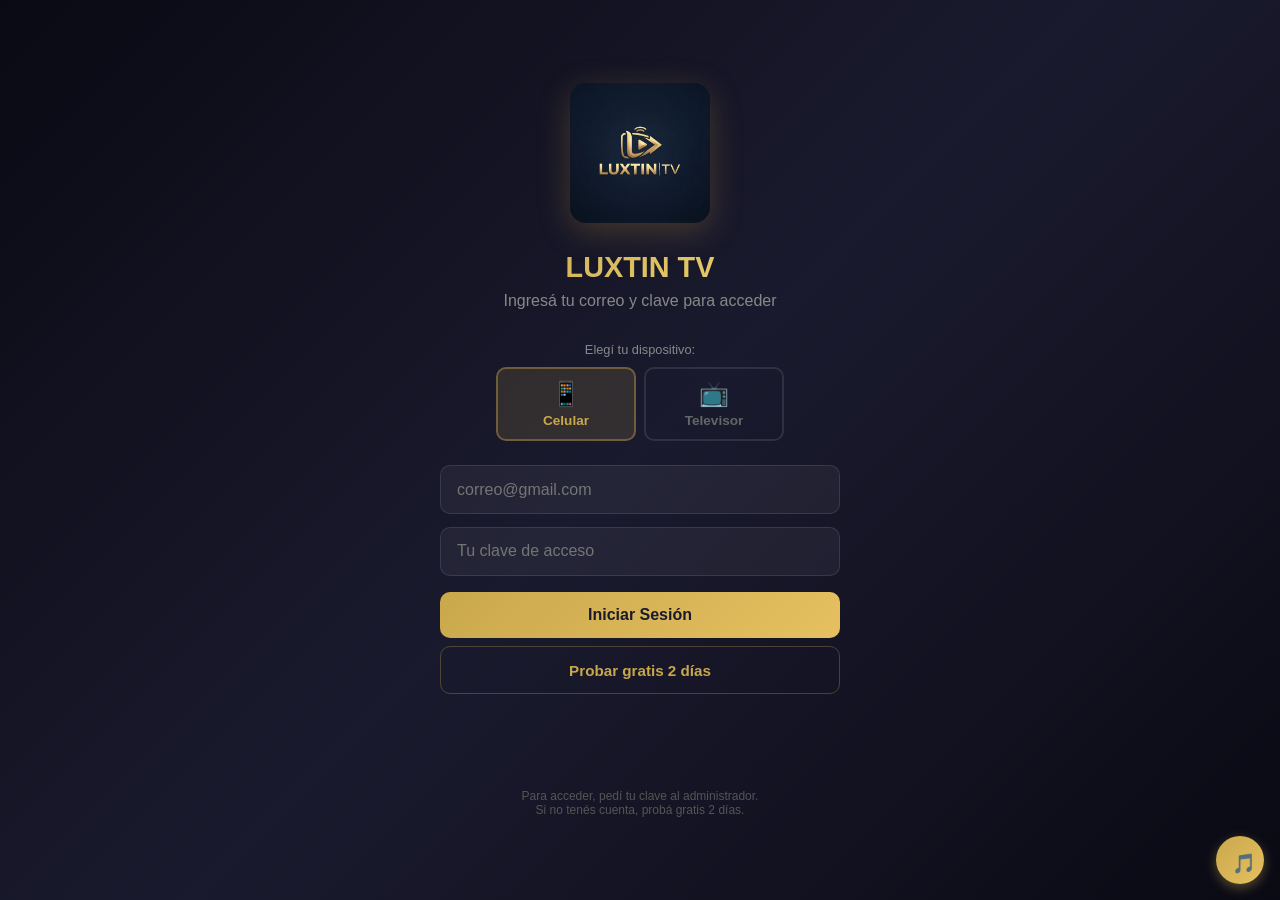
==== commit 47295682: "Device selector en login + CSS mobile/TV optimizado + posters mejorados - Selector de dispositivo (c" ====
--- a/index.html
+++ b/index.html
@@ -11,7 +11,7 @@
 <link rel="manifest" href="manifest.json">
 <link rel="icon" type="image/png" href="assets/favicon-32.png">
 <link rel="apple-touch-icon" href="assets/luxtin-logo-128.png">
-<link rel="stylesheet" href="style.css?v=400">
+<link rel="stylesheet" href="style.css?v=500">
 </head>
 <body>
 
@@ -22,6 +22,21 @@
     <h1 style="font-size:1.8rem;font-weight:800;background:linear-gradient(135deg,#c9a84c,#f0d878);-webkit-background-clip:text;-webkit-text-fill-color:transparent;margin-bottom:0.5rem;">LUXTIN TV</h1>
     <p style="color:#888;margin-bottom:2rem;">Ingresá tu correo y clave para acceder</p>
     
+    
+    <!-- SELECTOR DE DISPOSITIVO -->
+    <div style="margin-bottom:1.5rem;">
+      <p style="color:#888;font-size:0.8rem;margin-bottom:0.6rem;">Elegí tu dispositivo:</p>
+      <div style="display:flex;gap:0.5rem;justify-content:center;">
+        <button onclick="setDeviceMode('mobile')" id="login-btn-mobile" style="flex:1;max-width:140px;padding:0.7rem 0.5rem;background:rgba(201,168,76,0.15);border:2px solid rgba(201,168,76,0.4);color:#c9a84c;font-size:0.85rem;font-weight:600;border-radius:10px;cursor:pointer;display:flex;flex-direction:column;align-items:center;gap:0.3rem;transition:all 0.2s;">
+          <span style="font-size:1.5rem;">📱</span>
+          <span>Celular</span>
+        </button>
+        <button onclick="setDeviceMode('tv')" id="login-btn-tv" style="flex:1;max-width:140px;padding:0.7rem 0.5rem;background:transparent;border:2px solid rgba(255,255,255,0.1);color:#666;font-size:0.85rem;font-weight:600;border-radius:10px;cursor:pointer;display:flex;flex-direction:column;align-items:center;gap:0.3rem;transition:all 0.2s;">
+          <span style="font-size:1.5rem;">📺</span>
+          <span>Televisor</span>
+        </button>
+      </div>
+    </div>
     <input type="email" id="login-email" placeholder="correo@gmail.com" style="width:100%;padding:0.9rem 1rem;background:rgba(255,255,255,0.05);border:1px solid rgba(255,255,255,0.1);border-radius:10px;color:#fff;font-size:1rem;margin-bottom:0.8rem;outline:none;box-sizing:border-box;" autocomplete="email">
     <input type="password" id="login-password" placeholder="Tu clave de acceso" style="width:100%;padding:0.9rem 1rem;background:rgba(255,255,255,0.05);border:1px solid rgba(255,255,255,0.1);border-radius:10px;color:#fff;font-size:1rem;margin-bottom:1rem;outline:none;box-sizing:border-box;" autocomplete="current-password">
     
@@ -92,10 +107,7 @@
       <span id="user-days" style="color:#888;font-size:0.75rem;display:none;"></span>
       <button onclick="logout()" id="logout-btn" style="background:transparent;border:1px solid rgba(255,255,255,0.15);color:#888;font-size:0.7rem;padding:0.3rem 0.6rem;border-radius:6px;cursor:pointer;display:none;">Salir</button>
     </div>
-    <div id="device-selector" style="display:flex;gap:0.3rem;margin-left:0.5rem;">
-      <button onclick="setDeviceMode('mobile')" id="btn-mobile" style="background:rgba(201,168,76,0.15);border:1px solid rgba(201,168,76,0.3);color:#c9a84c;font-size:0.7rem;padding:0.3rem 0.5rem;border-radius:6px;cursor:pointer;" title="Modo celular">📱</button>
-      <button onclick="setDeviceMode('tv')" id="btn-tv" style="background:transparent;border:1px solid rgba(255,255,255,0.1);color:#666;font-size:0.7rem;padding:0.3rem 0.5rem;border-radius:6px;cursor:pointer;" title="Modo televisor">📺</button>
-    </div>
+
     <nav class="nav-tabs">
       <button class="nav-btn active" data-section="deportes">
         <svg width="22" height="22" viewBox="0 0 24 24" fill="none" stroke="currentColor" stroke-width="2"><circle cx="12" cy="12" r="10"/><path d="M12 2v20M2 12h20"/></svg>
@@ -333,6 +345,6 @@
 </div>
 
 <script src="movie-database.js?v=15002"></script>
-<script src="app.js?v=501"></script>
+<script src="app.js?v=502"></script>
 </body>
 </html>
--- a/style.css
+++ b/style.css
@@ -861,122 +861,367 @@
 
 /* ===================== DEVICE MODES ===================== */
 
-/* MODO CELULAR (por defecto) */
+/* MODO CELULAR — optimizado para pantallas de telefono */
 [data-device="mobile"] {
-  --device-scale: 1;
   --device-grid-cols: 2;
-  --device-font-scale: 1;
-  --device-nav-size: 0.8rem;
-  --device-card-width: 150px;
-}
-
-/* MODO TELEVISOR */
+  --device-font-scale: 1.15;
+  --device-nav-size: 0.82rem;
+  --device-card-width: 100%;
+  --device-padding: 1rem;
+  --device-gap: 0.7rem;
+  --device-section-h1: 1.4rem;
+  --device-section-sub: 0.85rem;
+  --device-chip-size: 0.8rem;
+  --device-topbar-height: 56px;
+  --device-icon-size: 20px;
+}
+
+[data-device="mobile"] .topbar {
+  height: var(--device-topbar-height);
+  padding: 0 0.8rem;
+}
+
+[data-device="mobile"] .nav-btn {
+  font-size: var(--device-nav-size);
+  padding: 0.4rem 0.6rem;
+  flex-direction: column;
+  gap: 0.15rem;
+}
+
+[data-device="mobile"] .nav-btn svg {
+  width: 20px;
+  height: 20px;
+}
+
+[data-device="mobile"] .nav-btn span {
+  font-size: 0.72rem;
+  font-weight: 600;
+}
+
+[data-device="mobile"] .section {
+  padding: var(--device-padding);
+}
+
+[data-device="mobile"] .section-header h1 {
+  font-size: var(--device-section-h1);
+}
+
+[data-device="mobile"] .section-sub {
+  font-size: var(--device-section-sub);
+}
+
+[data-device="mobile"] .movies-grid {
+  grid-template-columns: repeat(var(--device-grid-cols), 1fr);
+  gap: var(--device-gap);
+}
+
+[data-device="mobile"] .movie-card {
+  width: 100%;
+  border-radius: 10px;
+}
+
+[data-device="mobile"] .movie-poster-img {
+  border-radius: 10px;
+  min-height: 180px;
+  object-fit: cover;
+}
+
+[data-device="mobile"] .movie-title {
+  font-size: 0.82rem;
+  font-weight: 600;
+  line-height: 1.2;
+}
+
+[data-device="mobile"] .movie-year {
+  font-size: 0.72rem;
+}
+
+[data-device="mobile"] .music-grid {
+  grid-template-columns: repeat(2, 1fr);
+  gap: var(--device-gap);
+}
+
+[data-device="mobile"] .music-card {
+  width: 100%;
+  border-radius: 10px;
+}
+
+[data-device="mobile"] .music-card img {
+  border-radius: 10px;
+  min-height: 150px;
+  object-fit: cover;
+}
+
+[data-device="mobile"] .music-title {
+  font-size: 0.8rem;
+  font-weight: 600;
+}
+
+[data-device="mobile"] .music-artist {
+  font-size: 0.72rem;
+}
+
+[data-device="mobile"] .disney-grid {
+  grid-template-columns: repeat(2, 1fr);
+  gap: var(--device-gap);
+}
+
+[data-device="mobile"] .disney-card {
+  width: 100%;
+}
+
+[data-device="mobile"] .disney-card img {
+  border-radius: 10px;
+  min-height: 110px;
+  object-fit: cover;
+}
+
+[data-device="mobile"] .chip {
+  font-size: var(--device-chip-size);
+  padding: 0.4rem 0.7rem;
+  border-radius: 8px;
+}
+
+[data-device="mobile"] .match-card {
+  font-size: 0.85rem;
+  padding: 0.7rem;
+}
+
+[data-device="mobile"] .team-name {
+  font-size: 0.82rem;
+  font-weight: 600;
+}
+
+[data-device="mobile"] .login-screen input {
+  font-size: 1.1rem;
+  padding: 1rem;
+}
+
+[data-device="mobile"] .login-screen button {
+  font-size: 1rem;
+  padding: 1rem;
+}
+
+[data-device="mobile"] .login-screen h1 {
+  font-size: 2rem;
+}
+
+[data-device="mobile"] .topbar-logo-img {
+  width: 36px;
+  height: 36px;
+  border-radius: 8px;
+}
+
+[data-device="mobile"] #user-plan-badge {
+  font-size: 0.65rem;
+  padding: 0.15rem 0.4rem;
+}
+
+[data-device="mobile"] #logout-btn {
+  font-size: 0.65rem;
+  padding: 0.25rem 0.5rem;
+}
+
+[data-device="mobile"] .player-wrapper iframe {
+  width: 100%;
+  height: 220px;
+  border-radius: 10px;
+}
+
+/* MODO TELEVISOR — todo grande y organizado */
 [data-device="tv"] {
-  --device-scale: 1.6;
-  --device-grid-cols: 5;
-  --device-font-scale: 1.4;
-  --device-nav-size: 1.2rem;
-  --device-card-width: 240px;
+  --device-grid-cols: 6;
+  --device-font-scale: 1.6;
+  --device-nav-size: 1.3rem;
+  --device-card-width: 260px;
+  --device-padding: 2.5rem;
+  --device-gap: 2rem;
+  --device-section-h1: 2.8rem;
+  --device-section-sub: 1.3rem;
+  --device-chip-size: 1.15rem;
+  --device-topbar-height: 90px;
+  --device-icon-size: 34px;
 }
 
 [data-device="tv"] .topbar {
-  padding: 1rem 2rem;
-  height: 80px;
+  padding: 0 2.5rem;
+  height: var(--device-topbar-height);
 }
 
 [data-device="tv"] .nav-btn {
   font-size: var(--device-nav-size);
-  padding: 0.6rem 1.2rem;
+  padding: 0.7rem 1.5rem;
+  flex-direction: row;
+  gap: 0.5rem;
 }
 
 [data-device="tv"] .nav-btn svg {
-  width: 30px;
-  height: 30px;
+  width: var(--device-icon-size);
+  height: var(--device-icon-size);
+}
+
+[data-device="tv"] .nav-btn span {
+  font-size: 1.2rem;
+  font-weight: 600;
+}
+
+[data-device="tv"] .topbar-logo-img {
+  width: 56px;
+  height: 56px;
+  border-radius: 12px;
+}
+
+[data-device="tv"] .section {
+  padding: var(--device-padding);
+  max-width: 1800px;
+  margin: 0 auto;
 }
 
 [data-device="tv"] .section-header h1 {
-  font-size: 2rem;
+  font-size: var(--device-section-h1);
+  margin-bottom: 0.4rem;
 }
 
 [data-device="tv"] .section-sub {
-  font-size: 1.1rem;
+  font-size: var(--device-section-sub);
+  margin-bottom: 1.5rem;
 }
 
 [data-device="tv"] .movies-grid {
   grid-template-columns: repeat(var(--device-grid-cols), 1fr);
-  gap: 1.5rem;
+  gap: var(--device-gap);
 }
 
 [data-device="tv"] .movie-card {
-  width: var(--device-card-width);
+  width: 100%;
+  border-radius: 14px;
+}
+
+[data-device="tv"] .movie-poster-img {
+  border-radius: 14px;
+  min-height: 380px;
+  object-fit: cover;
 }
 
 [data-device="tv"] .movie-title {
+  font-size: 1.15rem;
+  font-weight: 600;
+  line-height: 1.3;
+}
+
+[data-device="tv"] .movie-year {
   font-size: 1rem;
 }
 
-[data-device="tv"] .movie-year {
+[data-device="tv"] .music-grid {
+  grid-template-columns: repeat(6, 1fr);
+  gap: var(--device-gap);
+}
+
+[data-device="tv"] .music-card {
+  width: 100%;
+  border-radius: 14px;
+}
+
+[data-device="tv"] .music-card img {
+  border-radius: 14px;
+  min-height: 260px;
+  object-fit: cover;
+}
+
+[data-device="tv"] .music-title {
+  font-size: 1.15rem;
+  font-weight: 600;
+}
+
+[data-device="tv"] .music-artist {
+  font-size: 1rem;
+}
+
+[data-device="tv"] .disney-grid {
+  grid-template-columns: repeat(5, 1fr);
+  gap: var(--device-gap);
+}
+
+[data-device="tv"] .disney-card {
+  width: 100%;
+}
+
+[data-device="tv"] .disney-card img {
+  border-radius: 14px;
+  min-height: 200px;
+  object-fit: cover;
+}
+
+[data-device="tv"] .chip {
+  font-size: var(--device-chip-size);
+  padding: 0.7rem 1.5rem;
+  border-radius: 10px;
+  font-weight: 600;
+}
+
+[data-device="tv"] .match-card {
+  font-size: 1.2rem;
+  padding: 1.2rem;
+  border-radius: 14px;
+}
+
+[data-device="tv"] .team-name {
+  font-size: 1.2rem;
+  font-weight: 600;
+}
+
+[data-device="tv"] #user-plan-badge {
   font-size: 0.9rem;
-}
-
-[data-device="tv"] .movie-poster-img {
+  padding: 0.3rem 0.8rem;
+}
+
+[data-device="tv"] #logout-btn {
+  font-size: 0.9rem;
+  padding: 0.4rem 0.8rem;
+}
+
+[data-device="tv"] .player-wrapper iframe {
+  width: 100%;
+  height: 600px;
+  border-radius: 16px;
+}
+
+[data-device="tv"] .login-screen input {
+  font-size: 1.3rem;
+  padding: 1.3rem;
   border-radius: 12px;
 }
 
-[data-device="tv"] .chip {
+[data-device="tv"] .login-screen button {
+  font-size: 1.2rem;
+  padding: 1.3rem;
+  border-radius: 12px;
+}
+
+[data-device="tv"] .login-screen h1 {
+  font-size: 3rem;
+}
+
+[data-device="tv"] .search-bar input {
+  font-size: 1.1rem;
+  padding: 0.8rem 1.2rem;
+  border-radius: 12px;
+}
+
+[data-device="tv"] .search-bar button {
+  font-size: 1.1rem;
+  padding: 0.8rem 1.5rem;
+  border-radius: 12px;
+}
+
+[data-device="tv"] .mini-player {
   font-size: 1rem;
-  padding: 0.6rem 1.2rem;
-}
-
-[data-device="tv"] .music-card {
-  width: 200px;
-}
-
-[data-device="tv"] .music-title {
-  font-size: 1rem;
-}
-
-[data-device="tv"] .disney-card {
-  width: var(--device-card-width);
-}
-
-[data-device="tv"] .disney-card img {
-  border-radius: 12px;
-}
-
-[data-device="tv"] .section {
-  padding: 1rem 2rem;
-}
-
-[data-device="tv"] .match-card {
-  font-size: 1.1rem;
-}
-
-[data-device="tv"] .team-name {
-  font-size: 1.1rem;
 }
 
 [data-device="tv"] #news-player,
 [data-device="tv"] .player-wrapper iframe {
   border-radius: 16px;
-}
-
-[data-device="tv"] .login-screen input {
-  font-size: 1.2rem;
-  padding: 1.2rem;
-}
-
-[data-device="tv"] .login-screen button {
-  font-size: 1.1rem;
-  padding: 1.2rem;
-}
-
-[data-device="tv"] .login-screen h1 {
-  font-size: 2.5rem;
-}
-
-[data-device="tv"] .splash-content {
-  transform: scale(1.5);
 }
 
 /* ===================== LOGIN SCREEN ===================== */
